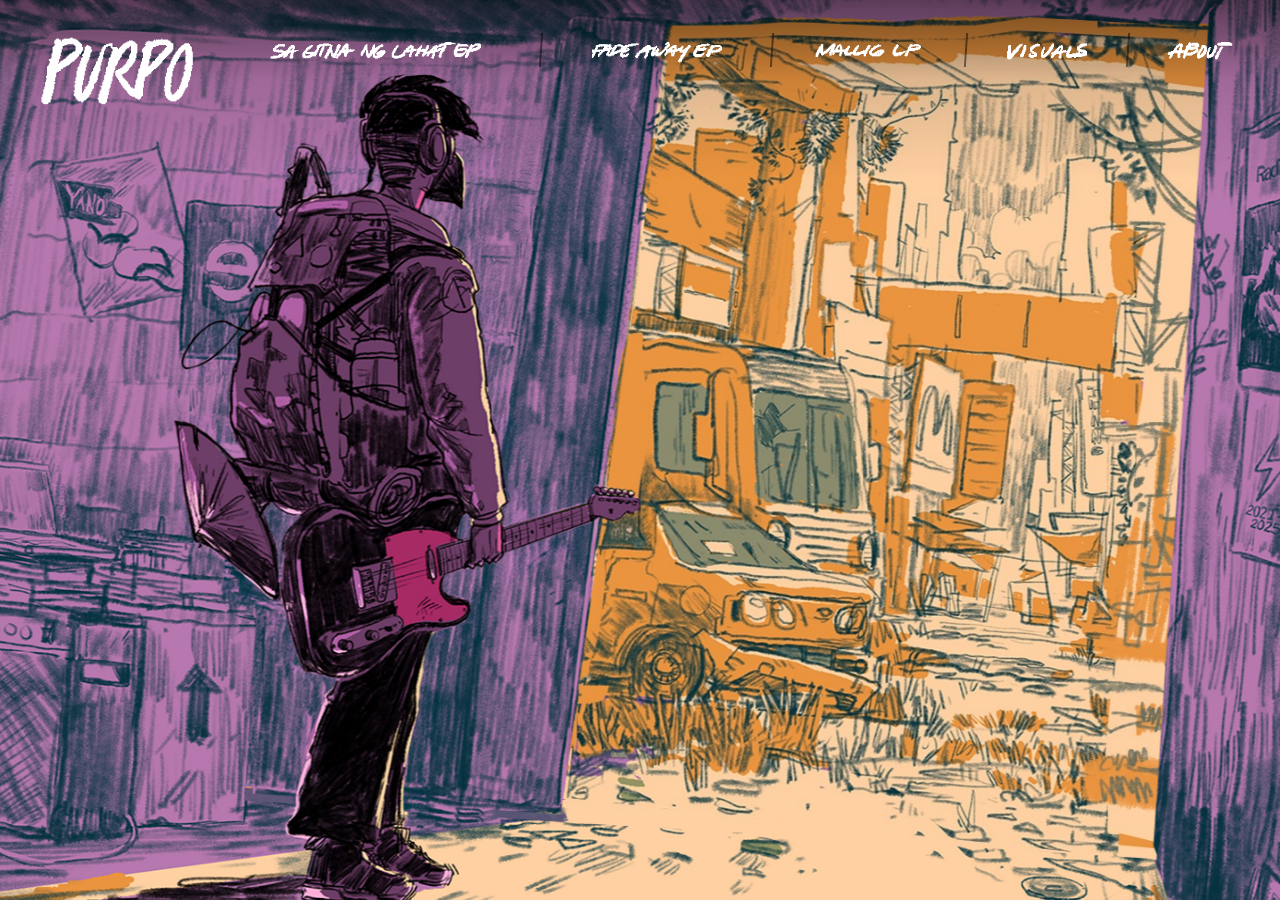
==== index.html @ f424eac3 "Add files via upload" ====
<!doctype html><html><head><meta charset="utf-8">
<meta name="viewport" content="width=device-width,initial-scale=1,viewport-fit=cover">
<title>PURPO — Parallax Test</title>
<style>
*{box-sizing:border-box}html,body{margin:0;width:100%;height:100%;overflow:hidden;background:#111}body{touch-action:none}
.scene{--mx:0;--my:0;position:fixed;inset:0;overflow:hidden;perspective:1200px;background:#ef9437}
.layer{position:absolute;inset:-3%;width:106%;height:106%;object-fit:cover;object-position:center;pointer-events:none;user-select:none;will-change:transform;transform-origin:center}
.background{z-index:1;transform:translate3d(calc(var(--mx)*-7px),calc(var(--my)*-5px),-35px) scale(1.04)}
.middleground{z-index:2;transform:translate3d(calc(var(--mx)*9px),calc(var(--my)*7px),20px) scale(1.025)}
.foreground{z-index:3;transform:translate3d(calc(var(--mx)*19px),calc(var(--my)*14px),55px) scale(1.015)}
@media(prefers-reduced-motion:reduce){.layer{transform:none!important;inset:0;width:100%;height:100%}}
.hint{position:fixed;left:18px;bottom:16px;z-index:20;margin:0;color:#fff;font:11px system-ui,sans-serif;letter-spacing:.08em;text-transform:uppercase;pointer-events:none;mix-blend-mode:difference}
@media(hover:none),(pointer:coarse){.hint{display:none}}

.ui-vignette{position:fixed;z-index:90;left:0;right:0;top:0;height:180px;pointer-events:none;background:linear-gradient(to bottom,rgba(0,0,0,.5),rgba(0,0,0,.12) 45%,transparent);opacity:1;transition:opacity .45s ease}
.site-nav{position:fixed;z-index:100;top:0;left:0;width:100%;display:flex;justify-content:space-between;align-items:flex-start;gap:30px;padding:22px 34px 0;opacity:1;transition:opacity .45s ease,transform .45s ease;pointer-events:none}
.site-nav.ui-dimmed{opacity:.10;transform:translateY(-4px)}.site-nav a{pointer-events:auto}
.nav-left{display:flex;align-items:flex-start}.logo-link{display:block;width:168px}.logo-link img{display:block;width:100%;height:auto}
.menu{display:flex;align-items:center;margin-top:7px}.nav-item{position:relative;display:block;text-decoration:none;height:44px}.nav-item+.nav-item{margin-left:46px}
.nav-item+.nav-item:before{content:"";position:absolute;left:-24px;top:4px;width:2px;height:34px;background:rgba(0,0,0,.48);transform:rotate(4deg)}
.nav-art{position:relative;display:block;width:100%;height:100%}.nav-art img{position:absolute;inset:0;width:100%;height:100%;object-fit:contain;object-position:center;transition:opacity .18s ease,transform .18s ease,filter .18s ease}
.nav-art .base{opacity:1}.nav-art .pink{opacity:0}.nav-item:hover .base,.nav-item:focus-visible .base{opacity:0}.nav-item:hover .pink,.nav-item:focus-visible .pink{opacity:1}
.hover-pink{filter:brightness(0) saturate(100%) invert(45%) sepia(94%) saturate(3922%) hue-rotate(310deg) brightness(101%) contrast(101%)}
.nav-sa{width:286px}.nav-fade{width:185px}.nav-malilig{width:148px}.nav-visuals{width:116px}.nav-about{width:98px}
@media(max-width:800px),(hover:none) and (pointer:coarse){
 .layer{inset:-8%;width:116%;height:116%;object-position:52% center}
 .background{transform:translate3d(calc(var(--mx)*-3px),calc(var(--my)*-2px),-20px) scale(1.03)}
 .middleground{transform:translate3d(calc(var(--mx)*7px),calc(var(--my)*5px),15px) scale(1.02)}
 .foreground{transform:translate3d(calc(var(--mx)*13px),calc(var(--my)*9px),35px) scale(1.01)}
 .site-nav{left:0;right:0;width:100%;padding:16px 16px 0;display:flex;flex-direction:row;justify-content:space-between;align-items:flex-start;gap:12px}
 .nav-left{width:auto;justify-content:flex-start}.logo-link{width:112px;margin:0}
 .menu{flex-direction:column;align-items:flex-end;gap:4px;margin:0}.nav-item{height:34px;margin:0}.nav-item+.nav-item{margin-left:0}.nav-item+.nav-item:before{display:none}
 .nav-art img{object-position:right center}.nav-sa{width:188px}.nav-fade{width:122px}.nav-malilig{width:98px}.nav-visuals{width:76px}.nav-about{width:64px}
 .ui-vignette{height:220px;background:linear-gradient(to bottom,rgba(0,0,0,.52),rgba(0,0,0,.14) 52%,transparent)}
 .site-nav.ui-dimmed{opacity:.10;transform:translateY(-4px)}
}
</style></head><body>
<main class="scene" id="scene">
<img class="layer background" src="assets/background.jpg" alt="">
<img class="layer middleground" src="assets/middleground.png" alt="">
<img class="layer foreground" src="assets/foreground.png" alt="">
</main>
<div class="ui-vignette" id="uiVignette" aria-hidden="true"></div>
<nav class="site-nav" id="siteNav" aria-label="Primary navigation">
 <div class="nav-left"><a class="logo-link" href="./" aria-label="PURPO home"><img src="assets/ui/purpo-logo-white.png" alt="PURPO"></a></div>
 <div class="menu">
  <a class="nav-item nav-sa" href="sa-gitna-ng-lahat/" aria-label="Sa Gitna ng Lahat EP"><span class="nav-art"><img class="base" src="assets/ui/sa-gitna-white.png" alt=""><img class="pink" src="assets/ui/sa-gitna-pink.png" alt=""></span></a>
  <a class="nav-item nav-fade" href="fade-away/" aria-label="Fade Away EP"><span class="nav-art"><img class="base" src="assets/ui/fade-away-white.png" alt=""><img class="pink hover-pink" src="assets/ui/fade-away-white.png" alt=""></span></a>
  <a class="nav-item nav-malilig" href="#malilig" aria-label="Malilig LP"><span class="nav-art"><img class="base" src="assets/ui/malilig-white.png" alt=""><img class="pink hover-pink" src="assets/ui/malilig-white.png" alt=""></span></a>
  <a class="nav-item nav-visuals" href="#visuals" aria-label="Visuals"><span class="nav-art"><img class="base" src="assets/ui/visuals-white.png" alt=""><img class="pink hover-pink" src="assets/ui/visuals-white.png" alt=""></span></a>
  <a class="nav-item nav-about" href="#about" aria-label="About"><span class="nav-art"><img class="base" src="assets/ui/about-white.png" alt=""><img class="pink hover-pink" src="assets/ui/about-white.png" alt=""></span></a>
 </div>
</nav>
<script>
(()=>{const s=document.getElementById('scene'),nav=document.getElementById('siteNav'),vig=document.getElementById('uiVignette'),reduce=matchMedia('(prefers-reduced-motion:reduce)');let tx=0,ty=0,cx=0,cy=0,raf=0,drag=false;
const mobile=()=>matchMedia('(max-width:800px),(hover:none) and (pointer:coarse)').matches;
function setTarget(x,y){tx=Math.max(-1,Math.min(1,(x/innerWidth-.5)*2));ty=Math.max(-1,Math.min(1,(y/innerHeight-.5)*2));if(!raf)raf=requestAnimationFrame(tick)}
function tick(){raf=0;if(reduce.matches)return;cx+=(tx-cx)*.14;cy+=(ty-cy)*.14;s.style.setProperty('--mx',cx.toFixed(4));s.style.setProperty('--my',cy.toFixed(4));if(Math.abs(tx-cx)>.001||Math.abs(ty-cy)>.001)raf=requestAnimationFrame(tick)}
function ui(y){const near=y<=innerHeight*.18;nav.classList.toggle('ui-dimmed',!near);vig.style.opacity=near?'1':'0'}
addEventListener('pointermove',e=>{if(!mobile()&&(e.pointerType==='mouse'||e.pointerType==='pen')){setTarget(e.clientX,e.clientY);ui(e.clientY)}} ,{passive:true});
addEventListener('pointerleave',()=>{if(!mobile()){tx=ty=0;if(!raf)raf=requestAnimationFrame(tick)}});
addEventListener('touchstart',e=>{drag=true;const t=e.touches[0];if(t){setTarget(t.clientX,t.clientY);ui(t.clientY)}},{passive:true});
addEventListener('touchmove',e=>{if(!drag)return;const t=e.touches[0];if(t)setTarget(t.clientX,t.clientY)},{passive:true});
addEventListener('touchend',()=>{drag=false},{passive:true});
})();
</script></body></html>
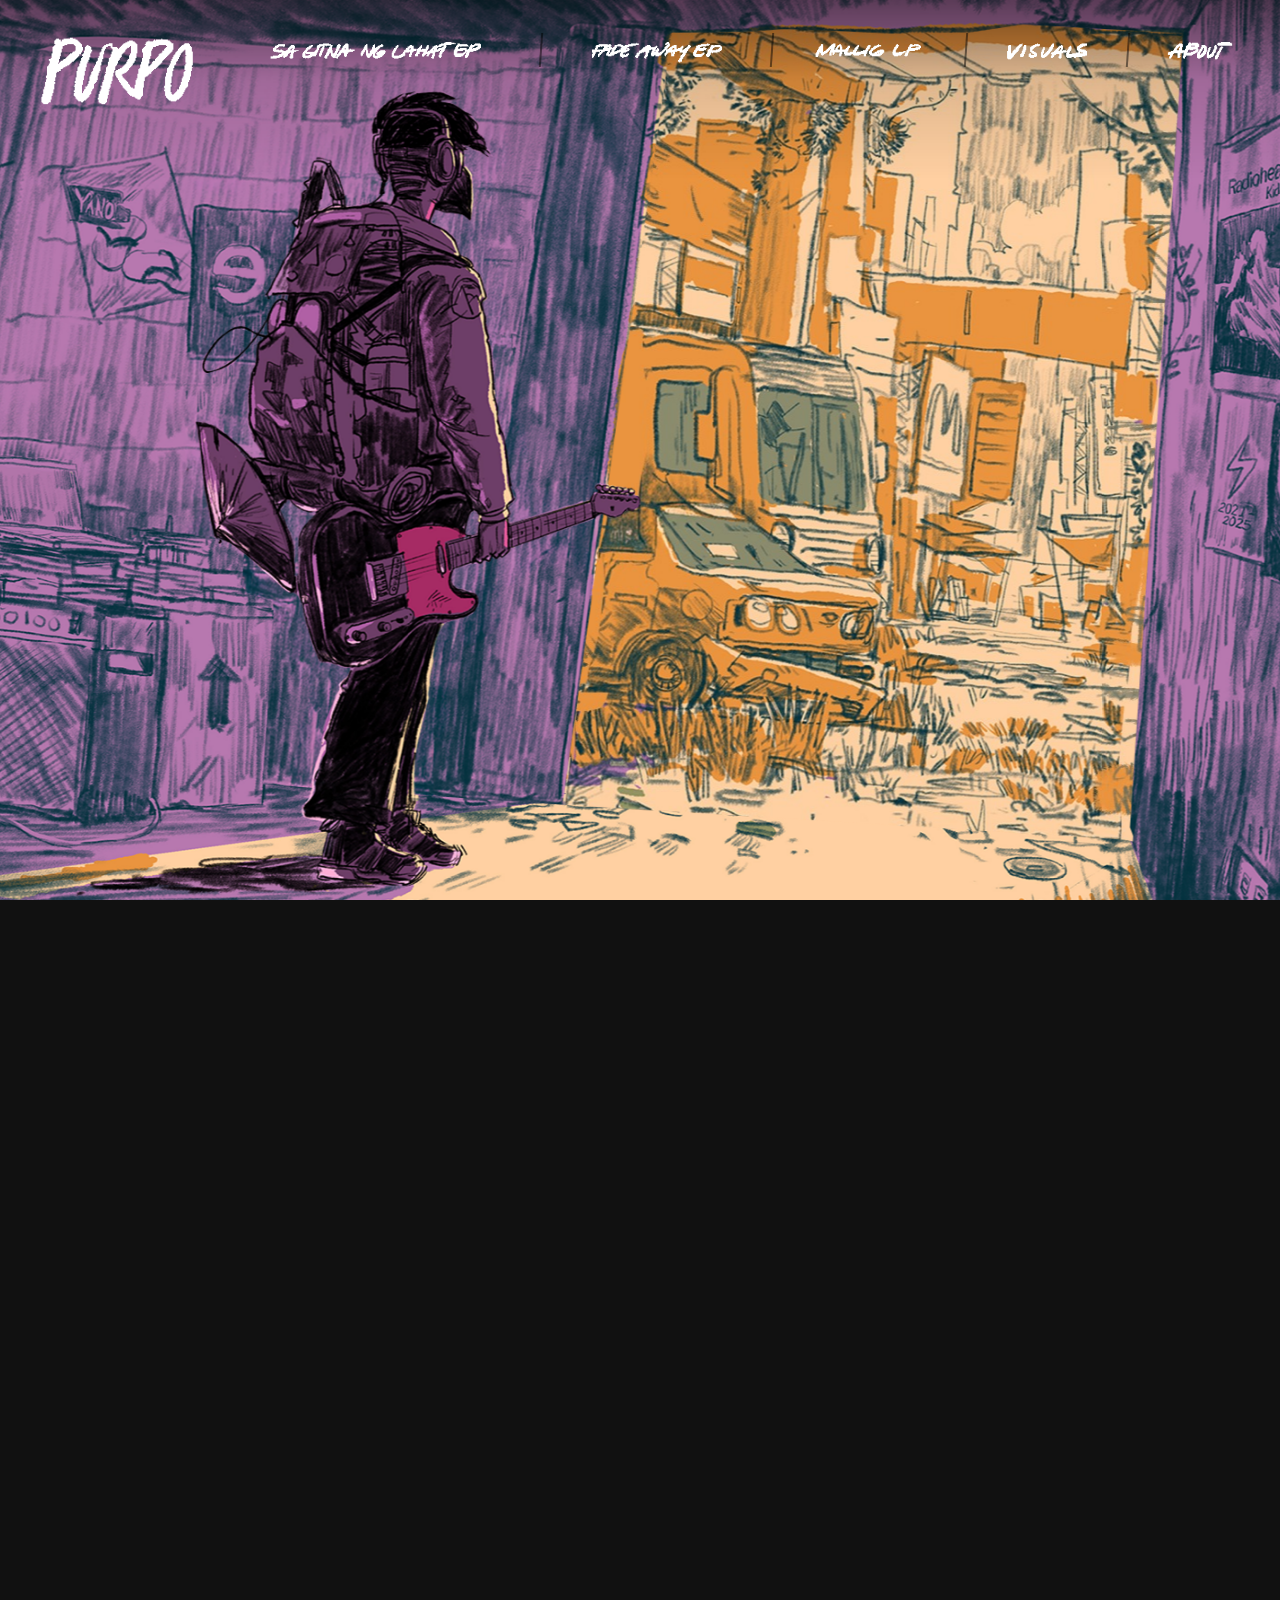
==== commit 8b099a41: "Add files via upload added new scenes for mobile test" ====
--- a/index.html
+++ b/index.html
@@ -1,45 +1,17 @@
 <!doctype html><html><head><meta charset="utf-8">
 <meta name="viewport" content="width=device-width,initial-scale=1,viewport-fit=cover">
-<title>PURPO — Parallax Test</title>
+<title>PURPO</title>
 <style>
-*{box-sizing:border-box}html,body{margin:0;width:100%;height:100%;overflow:hidden;background:#111}body{touch-action:none}
-.scene{--mx:0;--my:0;position:fixed;inset:0;overflow:hidden;perspective:1200px;background:#ef9437}
-.layer{position:absolute;inset:-3%;width:106%;height:106%;object-fit:cover;object-position:center;pointer-events:none;user-select:none;will-change:transform;transform-origin:center}
-.background{z-index:1;transform:translate3d(calc(var(--mx)*-7px),calc(var(--my)*-5px),-35px) scale(1.04)}
-.middleground{z-index:2;transform:translate3d(calc(var(--mx)*9px),calc(var(--my)*7px),20px) scale(1.025)}
-.foreground{z-index:3;transform:translate3d(calc(var(--mx)*19px),calc(var(--my)*14px),55px) scale(1.015)}
-@media(prefers-reduced-motion:reduce){.layer{transform:none!important;inset:0;width:100%;height:100%}}
-.hint{position:fixed;left:18px;bottom:16px;z-index:20;margin:0;color:#fff;font:11px system-ui,sans-serif;letter-spacing:.08em;text-transform:uppercase;pointer-events:none;mix-blend-mode:difference}
-@media(hover:none),(pointer:coarse){.hint{display:none}}
-
-.ui-vignette{position:fixed;z-index:90;left:0;right:0;top:0;height:180px;pointer-events:none;background:linear-gradient(to bottom,rgba(0,0,0,.5),rgba(0,0,0,.12) 45%,transparent);opacity:1;transition:opacity .45s ease}
-.site-nav{position:fixed;z-index:100;top:0;left:0;width:100%;display:flex;justify-content:space-between;align-items:flex-start;gap:30px;padding:22px 34px 0;opacity:1;transition:opacity .45s ease,transform .45s ease;pointer-events:none}
-.site-nav.ui-dimmed{opacity:.10;transform:translateY(-4px)}.site-nav a{pointer-events:auto}
-.nav-left{display:flex;align-items:flex-start}.logo-link{display:block;width:168px}.logo-link img{display:block;width:100%;height:auto}
-.menu{display:flex;align-items:center;margin-top:7px}.nav-item{position:relative;display:block;text-decoration:none;height:44px}.nav-item+.nav-item{margin-left:46px}
-.nav-item+.nav-item:before{content:"";position:absolute;left:-24px;top:4px;width:2px;height:34px;background:rgba(0,0,0,.48);transform:rotate(4deg)}
-.nav-art{position:relative;display:block;width:100%;height:100%}.nav-art img{position:absolute;inset:0;width:100%;height:100%;object-fit:contain;object-position:center;transition:opacity .18s ease,transform .18s ease,filter .18s ease}
-.nav-art .base{opacity:1}.nav-art .pink{opacity:0}.nav-item:hover .base,.nav-item:focus-visible .base{opacity:0}.nav-item:hover .pink,.nav-item:focus-visible .pink{opacity:1}
-.hover-pink{filter:brightness(0) saturate(100%) invert(45%) sepia(94%) saturate(3922%) hue-rotate(310deg) brightness(101%) contrast(101%)}
-.nav-sa{width:286px}.nav-fade{width:185px}.nav-malilig{width:148px}.nav-visuals{width:116px}.nav-about{width:98px}
-@media(max-width:800px),(hover:none) and (pointer:coarse){
- .layer{inset:-8%;width:116%;height:116%;object-position:52% center}
- .background{transform:translate3d(calc(var(--mx)*-3px),calc(var(--my)*-2px),-20px) scale(1.03)}
- .middleground{transform:translate3d(calc(var(--mx)*7px),calc(var(--my)*5px),15px) scale(1.02)}
- .foreground{transform:translate3d(calc(var(--mx)*13px),calc(var(--my)*9px),35px) scale(1.01)}
- .site-nav{left:0;right:0;width:100%;padding:16px 16px 0;display:flex;flex-direction:row;justify-content:space-between;align-items:flex-start;gap:12px}
- .nav-left{width:auto;justify-content:flex-start}.logo-link{width:112px;margin:0}
- .menu{flex-direction:column;align-items:flex-end;gap:4px;margin:0}.nav-item{height:34px;margin:0}.nav-item+.nav-item{margin-left:0}.nav-item+.nav-item:before{display:none}
- .nav-art img{object-position:right center}.nav-sa{width:188px}.nav-fade{width:122px}.nav-malilig{width:98px}.nav-visuals{width:76px}.nav-about{width:64px}
- .ui-vignette{height:220px;background:linear-gradient(to bottom,rgba(0,0,0,.52),rgba(0,0,0,.14) 52%,transparent)}
- .site-nav.ui-dimmed{opacity:.10;transform:translateY(-4px)}
-}
+*{box-sizing:border-box}html,body{margin:0;width:100%;min-height:100%;background:#111}html{scroll-behavior:auto}body{overflow-x:hidden;overscroll-behavior-x:none;font-family:system-ui,sans-serif}.scroll-track{height:820vh}.stage{position:fixed;inset:0;overflow:hidden;background:#111;perspective:1200px}.scene{--mx:0;--my:0;position:absolute;inset:0;overflow:hidden;opacity:0;visibility:hidden;will-change:opacity}.scene.active{visibility:visible}.layer{position:absolute;inset:-3%;width:106%;height:106%;object-fit:cover;object-position:center;pointer-events:none;user-select:none;will-change:transform,opacity;transform-origin:center}.scene1 .bg{transform:translate3d(calc(var(--mx)*-7px),calc(var(--my)*-5px),-35px) scale(1.04)}.scene1 .mid{transform:translate3d(calc(var(--mx)*9px),calc(var(--my)*7px),20px) scale(1.025)}.scene1 .fg{transform:translate3d(calc(var(--mx)*19px),calc(var(--my)*14px),55px) scale(1.015)}
+.scene2 .bg{transform:translate3d(calc(var(--mx)*-5px),calc(var(--my)*-3px),-28px) scale(1.035)}.scene2 .mid{transform:translate3d(calc(var(--mx)*8px),calc(var(--my)*6px),18px) scale(1.02);opacity:0}.scene2 .fg{transform:translate3d(calc(var(--mx)*15px),calc(var(--my)*11px),45px) scale(1.012);opacity:0}.scene3 .bg{transform:translate3d(calc(var(--mx)*-5px),calc(var(--my)*-3px),-25px) scale(1.03)}.scene3 .fg{transform:translate3d(calc(var(--mx)*15px),calc(var(--my)*10px),45px) scale(1.012);opacity:0}
+.blackout{position:absolute;inset:0;background:#000;z-index:20;opacity:0;pointer-events:none;will-change:opacity}.ui-vignette{position:fixed;z-index:90;left:0;right:0;top:0;height:180px;pointer-events:none;background:linear-gradient(to bottom,rgba(0,0,0,.5),rgba(0,0,0,.12) 45%,transparent);opacity:1;transition:opacity .45s ease}.site-nav{position:fixed;z-index:100;top:0;left:0;width:100%;display:flex;justify-content:space-between;align-items:flex-start;gap:30px;padding:22px 34px 0;opacity:1;transition:opacity .45s ease,transform .45s ease;pointer-events:none}.site-nav.ui-dimmed{opacity:.10;transform:translateY(-4px)}.site-nav a{pointer-events:auto}.nav-left{display:flex;align-items:flex-start}.logo-link{display:block;width:168px}.logo-link img{display:block;width:100%;height:auto}.menu{display:flex;align-items:center;margin-top:7px}.nav-item{position:relative;display:block;text-decoration:none;height:44px}.nav-item+.nav-item{margin-left:46px}.nav-item+.nav-item:before{content:"";position:absolute;left:-24px;top:4px;width:2px;height:34px;background:rgba(0,0,0,.48);transform:rotate(4deg)}.nav-art{position:relative;display:block;width:100%;height:100%}.nav-art img{position:absolute;inset:0;width:100%;height:100%;object-fit:contain;object-position:center;transition:opacity .18s ease,transform .18s ease,filter .18s ease}.nav-art .base{opacity:1}.nav-art .pink{opacity:0}.nav-item:hover .base,.nav-item:focus-visible .base{opacity:0}.nav-item:hover .pink,.nav-item:focus-visible .pink{opacity:1}.hover-pink{filter:brightness(0) saturate(100%) invert(45%) sepia(94%) saturate(3922%) hue-rotate(310deg) brightness(101%) contrast(101%)}.nav-sa{width:286px}.nav-fade{width:185px}.nav-malilig{width:148px}.nav-visuals{width:116px}.nav-about{width:98px}
+@media(max-width:800px),(hover:none) and (pointer:coarse){.scroll-track{height:760vh}.layer{inset:-8%;width:116%;height:116%;object-position:center}.site-nav{padding:16px 16px 0;gap:12px}.logo-link{width:112px}.menu{flex-direction:column;align-items:flex-end;gap:4px;margin:0}.nav-item{height:34px;margin:0}.nav-item+.nav-item{margin-left:0}.nav-item+.nav-item:before{display:none}.nav-art img{object-position:right center}.nav-sa{width:188px}.nav-fade{width:122px}.nav-malilig{width:98px}.nav-visuals{width:76px}.nav-about{width:64px}.ui-vignette{height:220px;background:linear-gradient(to bottom,rgba(0,0,0,.52),rgba(0,0,0,.14) 52%,transparent)}}
+@media(prefers-reduced-motion:reduce){.layer{transform:none!important}}
 </style></head><body>
-<main class="scene" id="scene">
-<img class="layer background" src="assets/background.jpg" alt="">
-<img class="layer middleground" src="assets/middleground.png" alt="">
-<img class="layer foreground" src="assets/foreground.png" alt="">
-</main>
+<div class="stage" id="stage">
+<section class="scene scene1 active" id="scene1"><img class="layer bg" src="assets/background.jpg" alt=""><img class="layer mid" src="assets/middleground.png" alt=""><img class="layer fg" src="assets/foreground.png" alt=""></section>
+<section class="scene scene2" id="scene2"><img class="layer bg" src="assets/scene2/background.jpg" alt=""><img class="layer mid" id="s2mid" src="assets/scene2/middleground.png" alt=""><img class="layer fg" id="s2fg" src="assets/scene2/foreground.png" alt=""></section>
+<section class="scene scene3" id="scene3"><img class="layer bg" src="assets/scene3/background.jpg" alt=""><img class="layer fg" id="s3fg" src="assets/scene3/foreground.png" alt=""></section><div class="blackout" id="blackout"></div></div><div class="scroll-track" aria-hidden="true"></div>
 <div class="ui-vignette" id="uiVignette" aria-hidden="true"></div>
 <nav class="site-nav" id="siteNav" aria-label="Primary navigation">
  <div class="nav-left"><a class="logo-link" href="./" aria-label="PURPO home"><img src="assets/ui/purpo-logo-white.png" alt="PURPO"></a></div>
@@ -52,15 +24,20 @@
  </div>
 </nav>
 <script>
-(()=>{const s=document.getElementById('scene'),nav=document.getElementById('siteNav'),vig=document.getElementById('uiVignette'),reduce=matchMedia('(prefers-reduced-motion:reduce)');let tx=0,ty=0,cx=0,cy=0,raf=0,drag=false;
-const mobile=()=>matchMedia('(max-width:800px),(hover:none) and (pointer:coarse)').matches;
-function setTarget(x,y){tx=Math.max(-1,Math.min(1,(x/innerWidth-.5)*2));ty=Math.max(-1,Math.min(1,(y/innerHeight-.5)*2));if(!raf)raf=requestAnimationFrame(tick)}
-function tick(){raf=0;if(reduce.matches)return;cx+=(tx-cx)*.14;cy+=(ty-cy)*.14;s.style.setProperty('--mx',cx.toFixed(4));s.style.setProperty('--my',cy.toFixed(4));if(Math.abs(tx-cx)>.001||Math.abs(ty-cy)>.001)raf=requestAnimationFrame(tick)}
+(()=>{const scenes=[...document.querySelectorAll('.scene')],s1=scenes[0],s2=scenes[1],s3=scenes[2],s2m=document.getElementById('s2mid'),s2f=document.getElementById('s2fg'),s3f=document.getElementById('s3fg'),black=document.getElementById('blackout'),nav=document.getElementById('siteNav'),vig=document.getElementById('uiVignette');let tx=0,ty=0,cx=0,cy=0,raf=0;
+const clamp=(v,a=0,b=1)=>Math.max(a,Math.min(b,v)),range=(p,a,b)=>clamp((p-a)/(b-a)),smooth=t=>t*t*(3-2*t);
+function depth(x,y){tx=clamp((x/innerWidth-.5)*2,-1,1);ty=clamp((y/innerHeight-.5)*2,-1,1);if(!raf)raf=requestAnimationFrame(tick)}function tick(){raf=0;cx+=(tx-cx)*.12;cy+=(ty-cy)*.12;scenes.forEach(s=>{s.style.setProperty('--mx',cx.toFixed(4));s.style.setProperty('--my',cy.toFixed(4))});if(Math.abs(tx-cx)>.001||Math.abs(ty-cy)>.001)raf=requestAnimationFrame(tick)}
+function render(){const max=document.documentElement.scrollHeight-innerHeight,p=max?scrollY/max:0;let o1=1,o2=0,o3=0,b=0,m2=0,f2=0,f3=0;
+// Scene 1 hold to 16%; fade through black, then reveal clean Scene 2 background.
+if(p<.16){}else if(p<.22){b=smooth(range(p,.16,.22))}else if(p<.28){o1=0;o2=1;b=1-smooth(range(p,.22,.28))}else{o1=0;o2=1}
+// Scene 2 clean hold .28-.37, then mid and foreground reveals.
+if(p>=.37)m2=smooth(range(p,.37,.45));if(p>=.46)f2=smooth(range(p,.46,.54));
+// Scene 2 final hold, transition through black into Scene 3.
+if(p>=.62&&p<.68)b=Math.max(b,smooth(range(p,.62,.68)));if(p>=.68){o2=0;o3=1;b=Math.max(b,1-smooth(range(p,.68,.74)))}
+// Scene 3 clean hold, then foreground/car reveal and final hold.
+if(p>=.82)f3=smooth(range(p,.82,.90));
+s1.style.opacity=o1;s2.style.opacity=o2;s3.style.opacity=o3;scenes.forEach((s,i)=>s.classList.toggle('active',[o1,o2,o3][i]>.001));black.style.opacity=b;s2m.style.opacity=m2;s2f.style.opacity=f2;s3f.style.opacity=f3}
 function ui(y){const near=y<=innerHeight*.18;nav.classList.toggle('ui-dimmed',!near);vig.style.opacity=near?'1':'0'}
-addEventListener('pointermove',e=>{if(!mobile()&&(e.pointerType==='mouse'||e.pointerType==='pen')){setTarget(e.clientX,e.clientY);ui(e.clientY)}} ,{passive:true});
-addEventListener('pointerleave',()=>{if(!mobile()){tx=ty=0;if(!raf)raf=requestAnimationFrame(tick)}});
-addEventListener('touchstart',e=>{drag=true;const t=e.touches[0];if(t){setTarget(t.clientX,t.clientY);ui(t.clientY)}},{passive:true});
-addEventListener('touchmove',e=>{if(!drag)return;const t=e.touches[0];if(t)setTarget(t.clientX,t.clientY)},{passive:true});
-addEventListener('touchend',()=>{drag=false},{passive:true});
+addEventListener('scroll',render,{passive:true});addEventListener('resize',render,{passive:true});addEventListener('pointermove',e=>{if(e.pointerType==='mouse'||e.pointerType==='pen'){depth(e.clientX,e.clientY);ui(e.clientY)}},{passive:true});addEventListener('touchstart',e=>{const t=e.touches[0];if(t)ui(t.clientY)},{passive:true});render();
 })();
 </script></body></html>
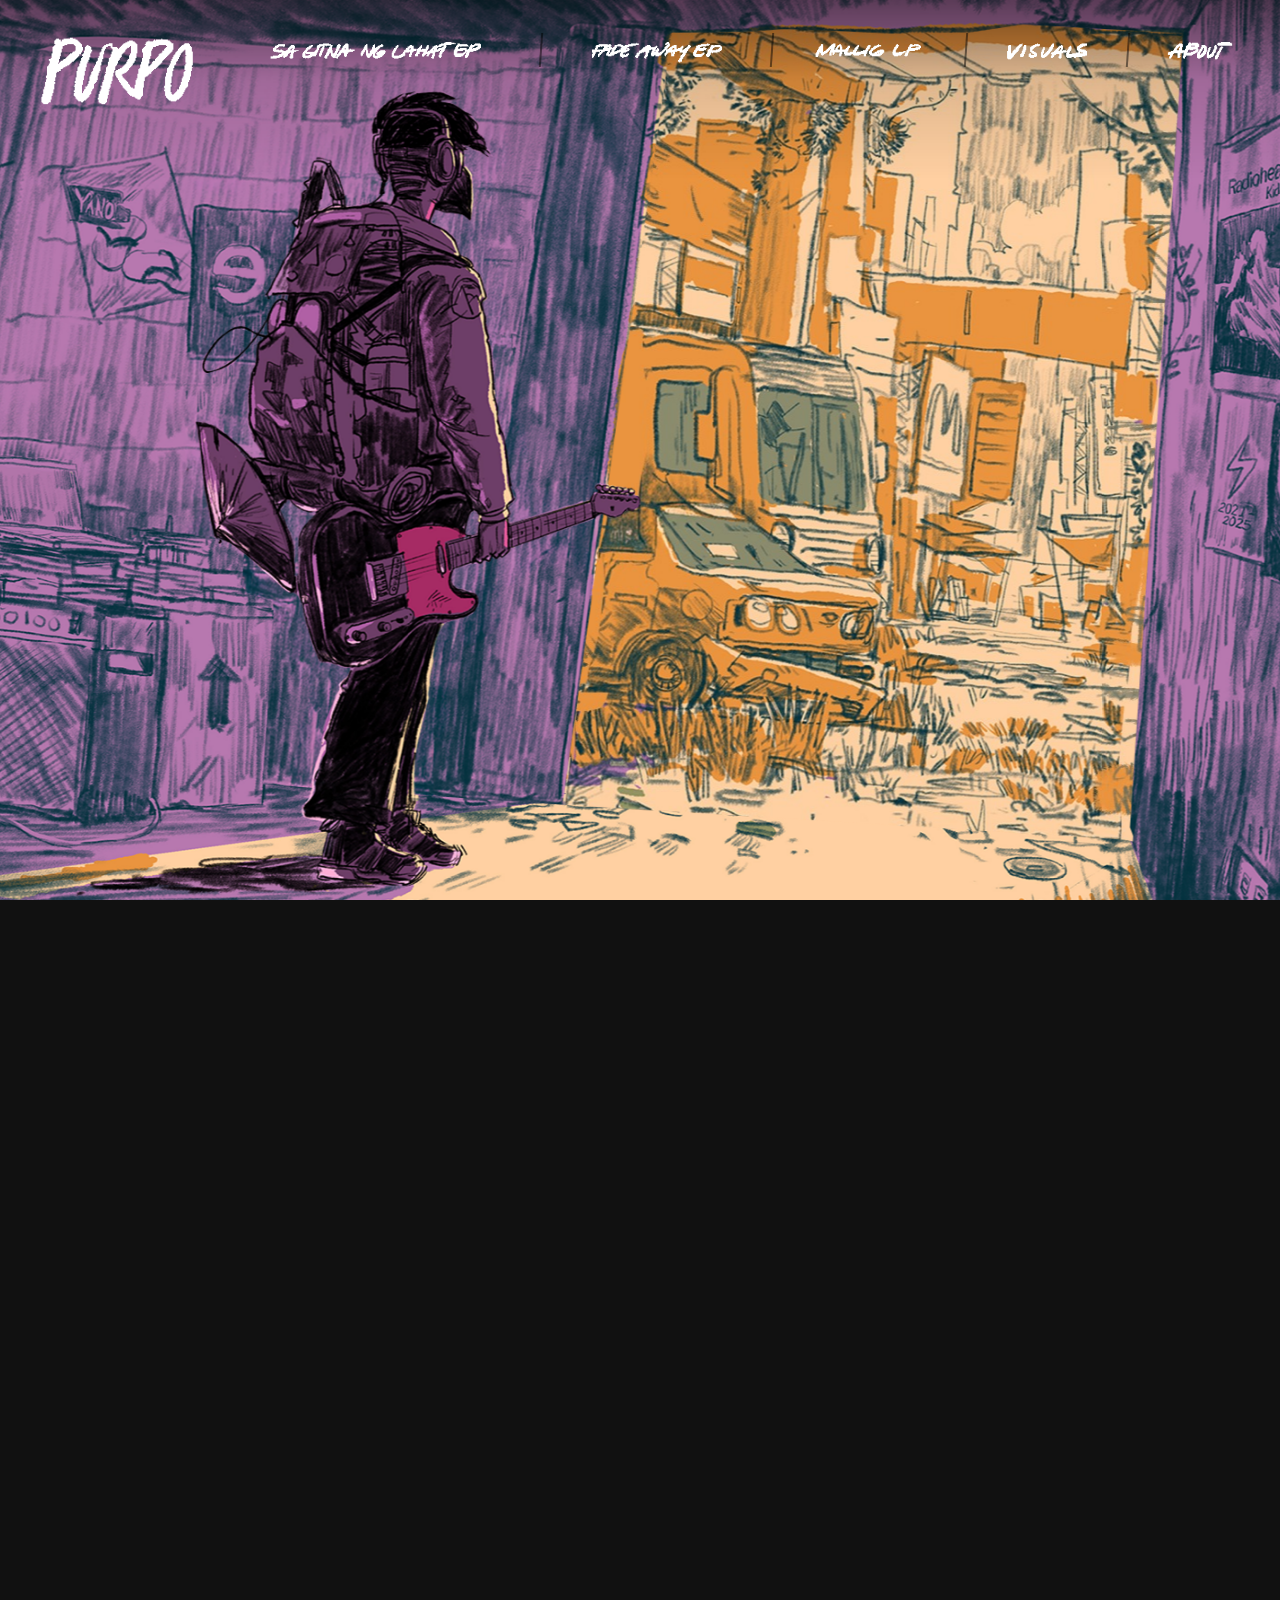
==== commit 1f1fcdeb: "updated index, mobile behavior test" ====
--- a/index.html
+++ b/index.html
@@ -3,15 +3,41 @@
 <title>PURPO</title>
 <style>
 *{box-sizing:border-box}html,body{margin:0;width:100%;min-height:100%;background:#111}html{scroll-behavior:auto}body{overflow-x:hidden;overscroll-behavior-x:none;font-family:system-ui,sans-serif}.scroll-track{height:820vh}.stage{position:fixed;inset:0;overflow:hidden;background:#111;perspective:1200px}.scene{--mx:0;--my:0;position:absolute;inset:0;overflow:hidden;opacity:0;visibility:hidden;will-change:opacity}.scene.active{visibility:visible}.layer{position:absolute;inset:-3%;width:106%;height:106%;object-fit:cover;object-position:center;pointer-events:none;user-select:none;will-change:transform,opacity;transform-origin:center}.scene1 .bg{transform:translate3d(calc(var(--mx)*-7px),calc(var(--my)*-5px),-35px) scale(1.04)}.scene1 .mid{transform:translate3d(calc(var(--mx)*9px),calc(var(--my)*7px),20px) scale(1.025)}.scene1 .fg{transform:translate3d(calc(var(--mx)*19px),calc(var(--my)*14px),55px) scale(1.015)}
-.scene2 .bg{transform:translate3d(calc(var(--mx)*-5px),calc(var(--my)*-3px),-28px) scale(1.035)}.scene2 .mid{transform:translate3d(calc(var(--mx)*8px),calc(var(--my)*6px),18px) scale(1.02);opacity:0}.scene2 .fg{transform:translate3d(calc(var(--mx)*15px),calc(var(--my)*11px),45px) scale(1.012);opacity:0}.scene3 .bg{transform:translate3d(calc(var(--mx)*-5px),calc(var(--my)*-3px),-25px) scale(1.03)}.scene3 .fg{transform:translate3d(calc(var(--mx)*15px),calc(var(--my)*10px),45px) scale(1.012);opacity:0}
+.scene2 .bg{transform:translate3d(calc(var(--mx)*-5px),calc(var(--my)*-3px),-28px) scale(1.035)}.scene2 .mid{transform:translate3d(calc(var(--mx)*8px),calc(var(--my)*6px),18px) scale(1.02);opacity:0}.scene2 .fg{transform:translate3d(calc(var(--mx)*15px),calc(var(--my)*11px),45px) scale(1.012);opacity:1}.scene3 .bg{transform:translate3d(calc(var(--mx)*-5px),calc(var(--my)*-3px),-25px) scale(1.03)}.scene3 .fg{transform:translate3d(calc(var(--mx)*15px),calc(var(--my)*10px),45px) scale(1.012);opacity:1}
 .blackout{position:absolute;inset:0;background:#000;z-index:20;opacity:0;pointer-events:none;will-change:opacity}.ui-vignette{position:fixed;z-index:90;left:0;right:0;top:0;height:180px;pointer-events:none;background:linear-gradient(to bottom,rgba(0,0,0,.5),rgba(0,0,0,.12) 45%,transparent);opacity:1;transition:opacity .45s ease}.site-nav{position:fixed;z-index:100;top:0;left:0;width:100%;display:flex;justify-content:space-between;align-items:flex-start;gap:30px;padding:22px 34px 0;opacity:1;transition:opacity .45s ease,transform .45s ease;pointer-events:none}.site-nav.ui-dimmed{opacity:.10;transform:translateY(-4px)}.site-nav a{pointer-events:auto}.nav-left{display:flex;align-items:flex-start}.logo-link{display:block;width:168px}.logo-link img{display:block;width:100%;height:auto}.menu{display:flex;align-items:center;margin-top:7px}.nav-item{position:relative;display:block;text-decoration:none;height:44px}.nav-item+.nav-item{margin-left:46px}.nav-item+.nav-item:before{content:"";position:absolute;left:-24px;top:4px;width:2px;height:34px;background:rgba(0,0,0,.48);transform:rotate(4deg)}.nav-art{position:relative;display:block;width:100%;height:100%}.nav-art img{position:absolute;inset:0;width:100%;height:100%;object-fit:contain;object-position:center;transition:opacity .18s ease,transform .18s ease,filter .18s ease}.nav-art .base{opacity:1}.nav-art .pink{opacity:0}.nav-item:hover .base,.nav-item:focus-visible .base{opacity:0}.nav-item:hover .pink,.nav-item:focus-visible .pink{opacity:1}.hover-pink{filter:brightness(0) saturate(100%) invert(45%) sepia(94%) saturate(3922%) hue-rotate(310deg) brightness(101%) contrast(101%)}.nav-sa{width:286px}.nav-fade{width:185px}.nav-malilig{width:148px}.nav-visuals{width:116px}.nav-about{width:98px}
 @media(max-width:800px),(hover:none) and (pointer:coarse){.scroll-track{height:760vh}.layer{inset:-8%;width:116%;height:116%;object-position:center}.site-nav{padding:16px 16px 0;gap:12px}.logo-link{width:112px}.menu{flex-direction:column;align-items:flex-end;gap:4px;margin:0}.nav-item{height:34px;margin:0}.nav-item+.nav-item{margin-left:0}.nav-item+.nav-item:before{display:none}.nav-art img{object-position:right center}.nav-sa{width:188px}.nav-fade{width:122px}.nav-malilig{width:98px}.nav-visuals{width:76px}.nav-about{width:64px}.ui-vignette{height:220px;background:linear-gradient(to bottom,rgba(0,0,0,.52),rgba(0,0,0,.14) 52%,transparent)}}
 @media(prefers-reduced-motion:reduce){.layer{transform:none!important}}
+
+/* V5: complete compositions + discrete scene snapping */
+.scene{transition:opacity .34s ease;--pan:0px}
+.scene .mid,.scene .fg{opacity:1!important}
+.scroll-track{height:300vh}
+html{scroll-snap-type:y mandatory}
+.snap-anchor{height:100vh;scroll-snap-align:start;scroll-snap-stop:always}
+@media(max-width:800px),(hover:none) and (pointer:coarse){
+ html,body{overscroll-behavior-y:none}
+ .scroll-track{height:300vh}
+ .scene{--pan:0px}
+ .scene .layer{
+   inset:auto!important;top:-5vh!important;left:50%!important;
+   width:155vw!important;height:110vh!important;
+   object-fit:cover!important;transform-origin:center!important
+ }
+ /* Scene 1 resting crop: character centered, doorway only partly visible. */
+ .scene1 .layer{object-position:61% center!important}
+ .scene2 .layer,.scene3 .layer{object-position:center!important}
+ .scene1 .bg{transform:translate3d(calc(-50% + var(--pan) + var(--mx)*-2px),calc(var(--my)*-1px),-18px) scale(1.02)!important}
+ .scene1 .mid{transform:translate3d(calc(-50% + var(--pan) + var(--mx)*3px),calc(var(--my)*2px),10px) scale(1.012)!important}
+ .scene1 .fg{transform:translate3d(calc(-50% + var(--pan) + var(--mx)*6px),calc(var(--my)*4px),28px) scale(1.008)!important}
+ .scene2 .bg,.scene3 .bg{transform:translate3d(calc(-50% + var(--pan) + var(--mx)*-2px),calc(var(--my)*-1px),-16px) scale(1.018)!important}
+ .scene2 .mid{transform:translate3d(calc(-50% + var(--pan) + var(--mx)*3px),calc(var(--my)*2px),10px) scale(1.012)!important}
+ .scene2 .fg,.scene3 .fg{transform:translate3d(calc(-50% + var(--pan) + var(--mx)*6px),calc(var(--my)*4px),26px) scale(1.008)!important}
+}
 </style></head><body>
 <div class="stage" id="stage">
 <section class="scene scene1 active" id="scene1"><img class="layer bg" src="assets/background.jpg" alt=""><img class="layer mid" src="assets/middleground.png" alt=""><img class="layer fg" src="assets/foreground.png" alt=""></section>
 <section class="scene scene2" id="scene2"><img class="layer bg" src="assets/scene2/background.jpg" alt=""><img class="layer mid" id="s2mid" src="assets/scene2/middleground.png" alt=""><img class="layer fg" id="s2fg" src="assets/scene2/foreground.png" alt=""></section>
-<section class="scene scene3" id="scene3"><img class="layer bg" src="assets/scene3/background.jpg" alt=""><img class="layer fg" id="s3fg" src="assets/scene3/foreground.png" alt=""></section><div class="blackout" id="blackout"></div></div><div class="scroll-track" aria-hidden="true"></div>
+<section class="scene scene3" id="scene3"><img class="layer bg" src="assets/scene3/background.jpg" alt=""><img class="layer fg" id="s3fg" src="assets/scene3/foreground.png" alt=""></section><div class="blackout" id="blackout"></div></div><div class="scroll-track" aria-hidden="true"><div class="snap-anchor"></div><div class="snap-anchor"></div><div class="snap-anchor"></div></div>
 <div class="ui-vignette" id="uiVignette" aria-hidden="true"></div>
 <nav class="site-nav" id="siteNav" aria-label="Primary navigation">
  <div class="nav-left"><a class="logo-link" href="./" aria-label="PURPO home"><img src="assets/ui/purpo-logo-white.png" alt="PURPO"></a></div>
@@ -24,20 +50,51 @@
  </div>
 </nav>
 <script>
-(()=>{const scenes=[...document.querySelectorAll('.scene')],s1=scenes[0],s2=scenes[1],s3=scenes[2],s2m=document.getElementById('s2mid'),s2f=document.getElementById('s2fg'),s3f=document.getElementById('s3fg'),black=document.getElementById('blackout'),nav=document.getElementById('siteNav'),vig=document.getElementById('uiVignette');let tx=0,ty=0,cx=0,cy=0,raf=0;
-const clamp=(v,a=0,b=1)=>Math.max(a,Math.min(b,v)),range=(p,a,b)=>clamp((p-a)/(b-a)),smooth=t=>t*t*(3-2*t);
-function depth(x,y){tx=clamp((x/innerWidth-.5)*2,-1,1);ty=clamp((y/innerHeight-.5)*2,-1,1);if(!raf)raf=requestAnimationFrame(tick)}function tick(){raf=0;cx+=(tx-cx)*.12;cy+=(ty-cy)*.12;scenes.forEach(s=>{s.style.setProperty('--mx',cx.toFixed(4));s.style.setProperty('--my',cy.toFixed(4))});if(Math.abs(tx-cx)>.001||Math.abs(ty-cy)>.001)raf=requestAnimationFrame(tick)}
-function render(){const max=document.documentElement.scrollHeight-innerHeight,p=max?scrollY/max:0;let o1=1,o2=0,o3=0,b=0,m2=0,f2=0,f3=0;
-// Scene 1 hold to 16%; fade through black, then reveal clean Scene 2 background.
-if(p<.16){}else if(p<.22){b=smooth(range(p,.16,.22))}else if(p<.28){o1=0;o2=1;b=1-smooth(range(p,.22,.28))}else{o1=0;o2=1}
-// Scene 2 clean hold .28-.37, then mid and foreground reveals.
-if(p>=.37)m2=smooth(range(p,.37,.45));if(p>=.46)f2=smooth(range(p,.46,.54));
-// Scene 2 final hold, transition through black into Scene 3.
-if(p>=.62&&p<.68)b=Math.max(b,smooth(range(p,.62,.68)));if(p>=.68){o2=0;o3=1;b=Math.max(b,1-smooth(range(p,.68,.74)))}
-// Scene 3 clean hold, then foreground/car reveal and final hold.
-if(p>=.82)f3=smooth(range(p,.82,.90));
-s1.style.opacity=o1;s2.style.opacity=o2;s3.style.opacity=o3;scenes.forEach((s,i)=>s.classList.toggle('active',[o1,o2,o3][i]>.001));black.style.opacity=b;s2m.style.opacity=m2;s2f.style.opacity=f2;s3f.style.opacity=f3}
-function ui(y){const near=y<=innerHeight*.18;nav.classList.toggle('ui-dimmed',!near);vig.style.opacity=near?'1':'0'}
-addEventListener('scroll',render,{passive:true});addEventListener('resize',render,{passive:true});addEventListener('pointermove',e=>{if(e.pointerType==='mouse'||e.pointerType==='pen'){depth(e.clientX,e.clientY);ui(e.clientY)}},{passive:true});addEventListener('touchstart',e=>{const t=e.touches[0];if(t)ui(t.clientY)},{passive:true});render();
+(()=> {
+ const scenes=[...document.querySelectorAll('.scene')], nav=document.getElementById('siteNav'), vig=document.getElementById('uiVignette'), black=document.getElementById('blackout');
+ let index=0, locked=false, tx=0,ty=0,cx=0,cy=0,raf=0;
+ let touching=false,startX=0,startY=0,startPan=0,axis=null;
+ const pans=[0,0,0], clamp=(v,a,b)=>Math.max(a,Math.min(b,v));
+ const mobile=()=>matchMedia('(max-width:800px),(hover:none) and (pointer:coarse)').matches;
+ const panLimit=()=>innerWidth*.275;
+
+ function tick(){
+   raf=0; cx+=(tx-cx)*.14;cy+=(ty-cy)*.14;
+   scenes.forEach((s,i)=>{s.style.setProperty('--mx',cx.toFixed(4));s.style.setProperty('--my',cy.toFixed(4));s.style.setProperty('--pan',(pans[i]||0).toFixed(1)+'px')});
+   if(Math.abs(tx-cx)>.001||Math.abs(ty-cy)>.001)raf=requestAnimationFrame(tick)
+ }
+ function depth(x,y){tx=clamp((x/innerWidth-.5)*2,-1,1);ty=clamp((y/innerHeight-.5)*2,-1,1);if(!raf)raf=requestAnimationFrame(tick)}
+ function ui(y){const near=y<=innerHeight*.18;nav.classList.toggle('ui-dimmed',!near);vig.style.opacity=near?'1':'0'}
+ function paint(){
+   scenes.forEach((s,i)=>{const on=i===index;s.classList.toggle('active',on);s.style.opacity=on?'1':'0';s.style.visibility=on?'visible':'hidden'});
+   black.style.opacity='0';
+ }
+ function go(next){
+   next=clamp(next,0,scenes.length-1); if(next===index||locked)return;
+   locked=true; black.style.transition='opacity .2s ease';black.style.opacity='1';
+   setTimeout(()=>{index=next;paint();black.style.opacity='1';scrollTo({top:index*innerHeight,behavior:'auto'});
+     requestAnimationFrame(()=>{black.style.opacity='0'});
+     setTimeout(()=>locked=false,430);
+   },210);
+ }
+ function syncScroll(){if(locked)return;const n=clamp(Math.round(scrollY/innerHeight),0,scenes.length-1);if(n!==index){index=n;paint()}}
+ addEventListener('wheel',e=>{if(Math.abs(e.deltaY)<12)return;e.preventDefault();go(index+(e.deltaY>0?1:-1))},{passive:false});
+ addEventListener('keydown',e=>{if(['ArrowDown','PageDown',' '].includes(e.key)){e.preventDefault();go(index+1)}else if(['ArrowUp','PageUp'].includes(e.key)){e.preventDefault();go(index-1)}});
+
+ addEventListener('touchstart',e=>{if(!mobile())return;const t=e.touches[0];if(!t)return;touching=true;axis=null;startX=t.clientX;startY=t.clientY;startPan=pans[index];ui(t.clientY)},{passive:true});
+ addEventListener('touchmove',e=>{if(!mobile()||!touching)return;const t=e.touches[0];if(!t)return;const dx=t.clientX-startX,dy=t.clientY-startY;
+   if(!axis&&Math.hypot(dx,dy)>12)axis=Math.abs(dx)>Math.abs(dy)*1.15?'x':'y';
+   if(axis==='x'){e.preventDefault();pans[index]=clamp(startPan+dx,-panLimit(),panLimit());depth(t.clientX,t.clientY)}
+   else if(axis==='y')e.preventDefault();
+ },{passive:false});
+ addEventListener('touchend',e=>{if(!mobile()||!touching)return;touching=false;const t=e.changedTouches[0];if(!t)return;const dx=t.clientX-startX,dy=t.clientY-startY;
+   if(axis==='y'&&Math.abs(dy)>=55)go(index+(dy<0?1:-1));
+   axis=null;
+ },{passive:true});
+ addEventListener('touchcancel',()=>{touching=false;axis=null},{passive:true});
+ addEventListener('pointermove',e=>{if(!mobile()&&(e.pointerType==='mouse'||e.pointerType==='pen')){depth(e.clientX,e.clientY);ui(e.clientY)}},{passive:true});
+ addEventListener('scroll',syncScroll,{passive:true});
+ addEventListener('resize',()=>{pans[index]=clamp(pans[index],-panLimit(),panLimit());scrollTo(0,index*innerHeight)},{passive:true});
+ paint();scrollTo(0,0);
 })();
 </script></body></html>
